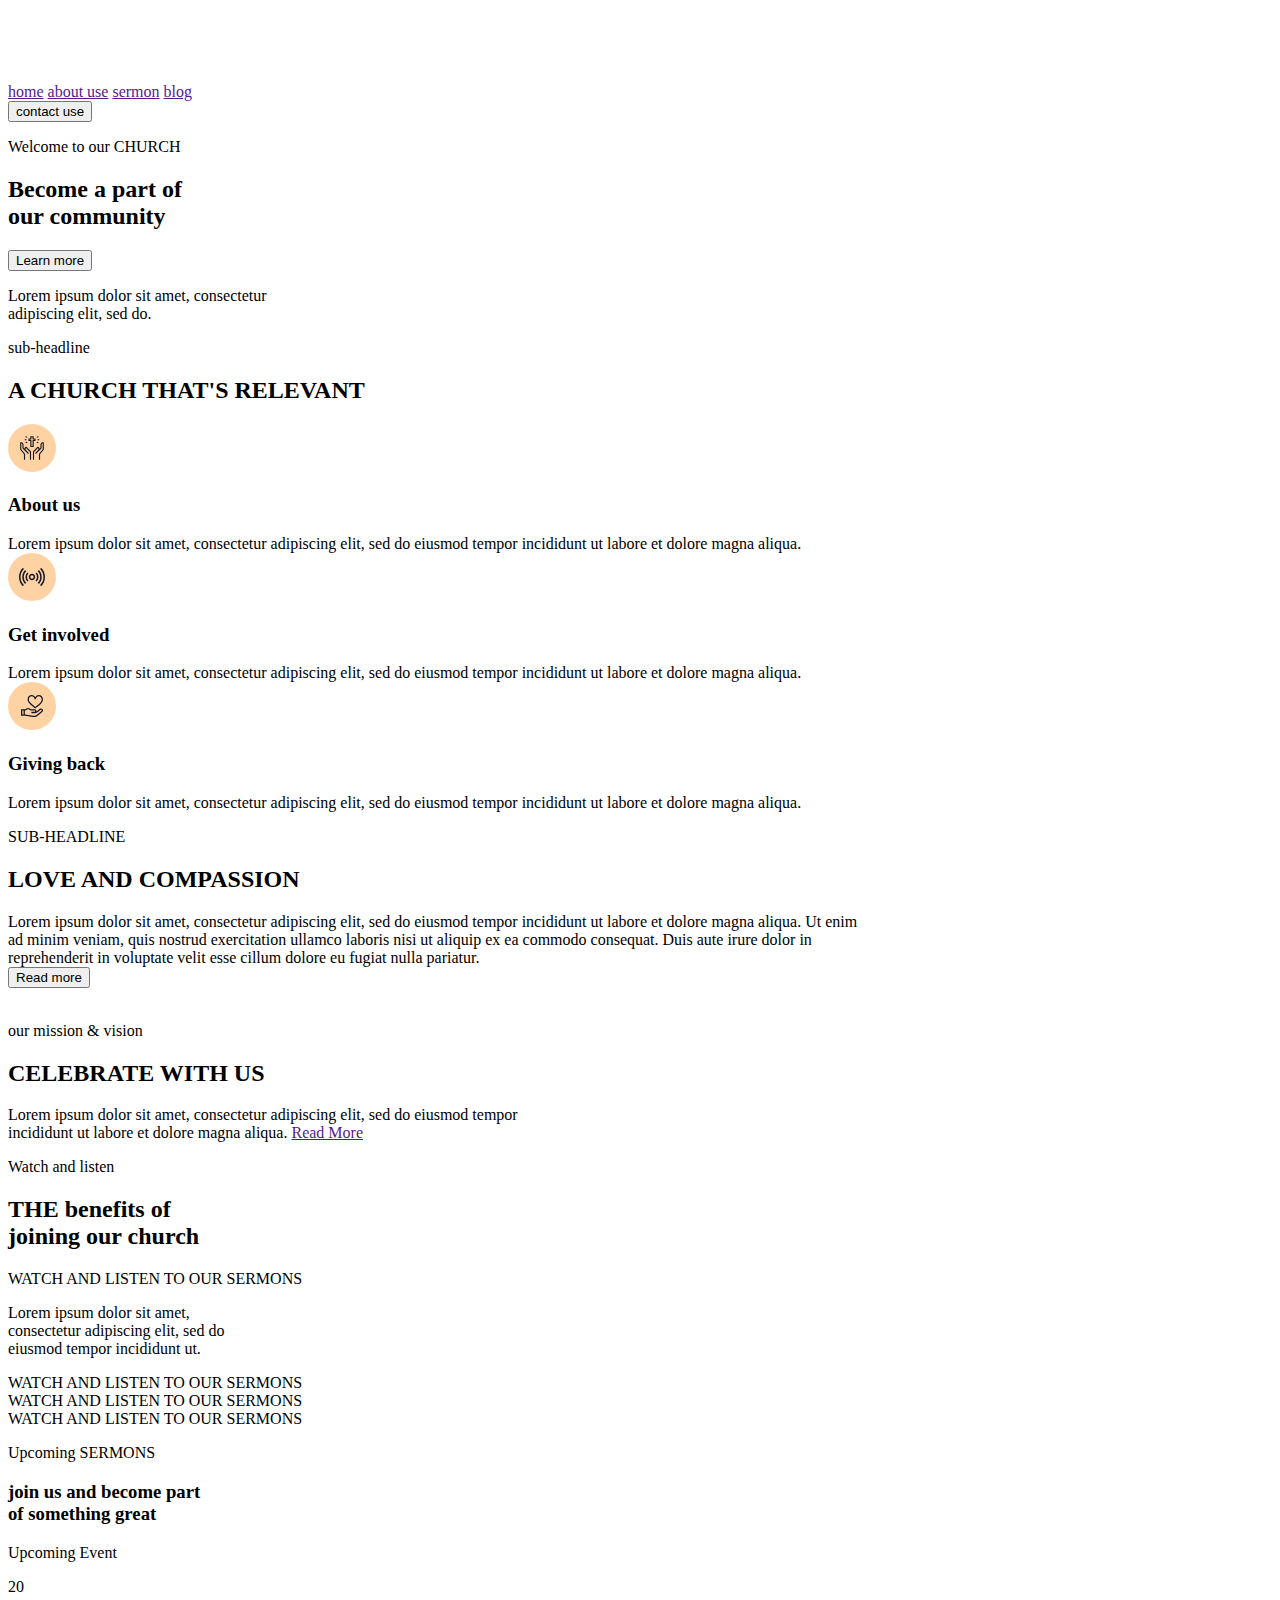
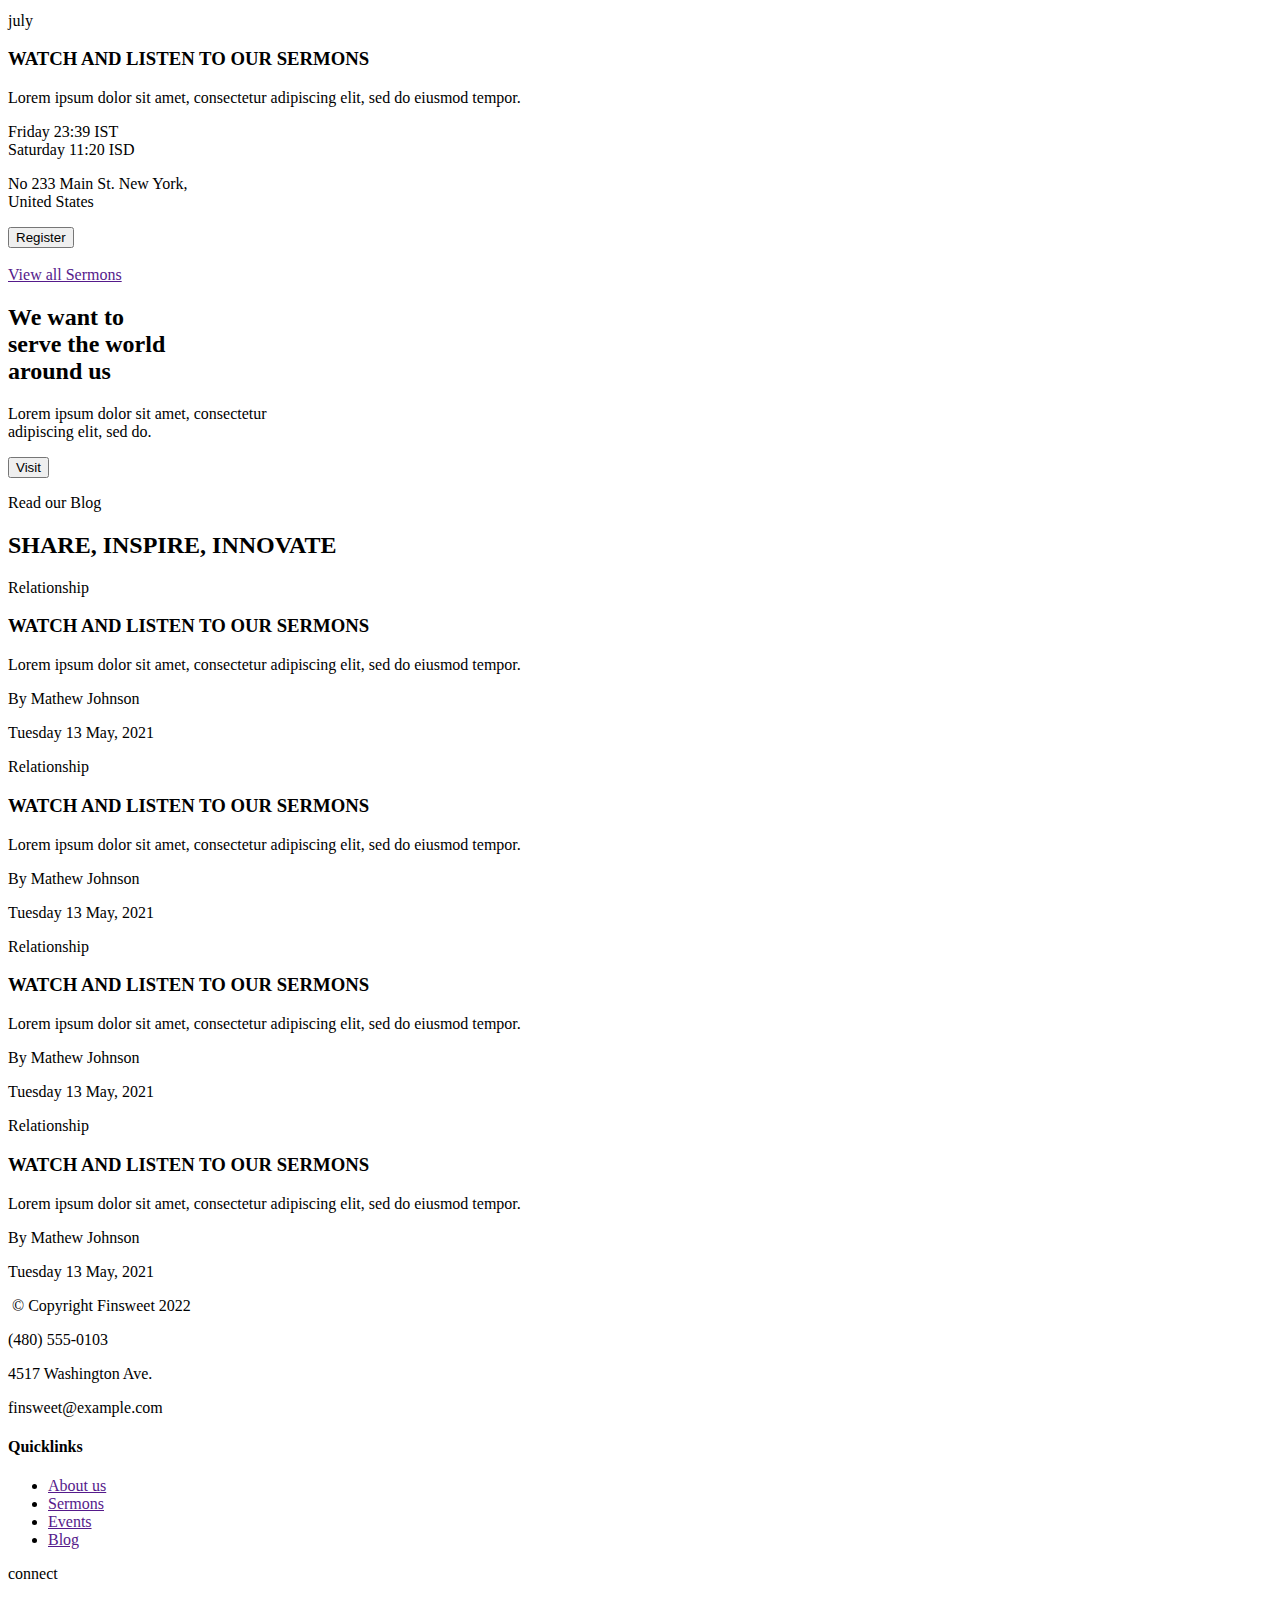
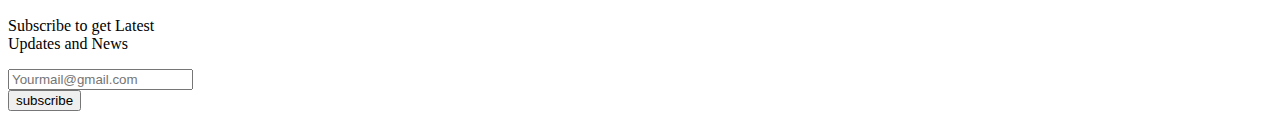
==== index.html @ 93ee2732 "first commit" ====
<!DOCTYPE html>
<html lang="en">
  <head>
    <meta charset="UTF-8" />
    <meta http-equiv="X-UA-Compatible" content="IE=edge" />
    <meta name="viewport" content="width=device-width, initial-scale=1.0" />
    <title>Document</title>
    <link rel="preconnect" href="https://fonts.googleapis.com" />
    <link rel="preconnect" href="https://fonts.gstatic.com" crossorigin />
    <link
      href="https: //fonts.googleapis.com/css2?family= Cormorant+Garamond:ital,wght@0,400;0,700;1,400;1,700 & family = Roboto+Condensed:ital,wght@1,400;1,700 & display=swap"
      rel="stylesheet "
    />
    <link rel="stylesheet" href="../Church/scss/header.css" />
  </head>
  <body>
    <header class="header">
      <div class="container">
        <nav class="header__nav">
          <div class="header__left">
            <h1 class="header__title">
              <svg
                width="134"
                height="32"
                viewBox="0 0 134 32"
                fill="none"
                xmlns="http://www.w3.org/2000/svg"
              >
                <path
                  d="M130.101 4.02048V11.4872H132.756V15.0974H130.101V21.8256C130.101 22.4821 130.266 22.9743 130.598 23.3025C130.93 23.6307 131.428 23.7949 132.092 23.7949C132.424 23.7949 134 23.7949 134 23.7949V28.0615C134 28.0615 131.096 28.0615 130.681 28.0615C129.354 28.0615 127.695 27.8154 126.533 26.7487C125.371 25.682 124.873 24.2872 124.873 22.3179V15.0154H122.467V11.4051H124.873V4.02048H130.101ZM114.585 28.3897C112.179 28.3897 110.104 27.5693 108.694 26.0923C107.2 24.6154 106.536 22.6461 106.536 20.3487V19.7744C106.536 17.2308 107.2 15.1795 108.528 13.5385C109.855 11.9795 111.764 11.159 114.253 11.159C116.493 11.159 118.319 11.8154 119.563 13.1282C120.891 14.5231 121.471 16.3282 121.471 18.6257V21.3333H111.93V21.4154C112.013 22.3179 112.427 22.8923 113.008 23.4667C113.589 24.041 114.419 24.2872 115.331 24.2872C116.327 24.2872 117.074 24.2051 117.655 24.041C118.235 23.8769 119.065 23.6308 119.895 23.2205L121.14 26.4205C120.393 26.9949 119.48 27.4051 118.319 27.8154C117.157 28.2257 115.83 28.3897 114.585 28.3897ZM114.17 15.0974C113.423 15.0974 112.842 15.3436 112.51 15.9179C112.179 16.4923 111.93 17.2308 111.846 18.0513L111.93 18.1333H116.41V17.7231C116.41 16.8205 116.244 16.2462 115.912 15.8359C115.415 15.2616 114.916 15.0974 114.17 15.0974ZM97.0776 28.3897C94.6714 28.3897 92.5968 27.5693 91.1865 26.0923C89.7762 24.6154 89.0292 22.6461 89.0292 20.3487V19.7744C89.0292 17.2308 89.6929 15.1795 91.0204 13.5385C92.348 11.9795 94.2565 11.159 96.7455 11.159C98.9862 11.159 100.811 11.8154 102.056 13.1282C103.3 14.441 103.964 16.3282 103.964 18.6257V21.3333H94.4226V21.4154C94.5053 22.3179 94.9203 22.8923 95.5013 23.4667C96.0817 24.041 96.9115 24.2872 97.8241 24.2872C98.8201 24.2872 99.5666 24.2051 100.148 24.041C100.729 23.8769 101.558 23.6308 102.388 23.2205L103.632 26.4205C102.885 26.9949 101.973 27.4051 100.811 27.8154C99.7327 28.2257 98.4051 28.3897 97.0776 28.3897ZM96.7455 15.0974C95.9989 15.0974 95.4179 15.3436 95.0863 15.9179C94.7542 16.4923 94.5053 17.2308 94.4226 18.0513L94.5053 18.1333H98.9862V17.7231C98.9862 16.8205 98.8201 16.2462 98.4879 15.8359C97.9902 15.2616 97.4925 15.0974 96.7455 15.0974ZM81.2301 21.0051L83.0553 11.3231H87.7844L83.9679 27.9795H79.5704L76.8326 19.118H76.7493L74.0115 27.9795H69.614L65.7142 11.4051H70.5266L72.3518 21.1692H72.4346L75.0902 11.4051H78.409L81.2301 21.0051ZM59.2421 23.3025C59.2421 22.8923 58.9932 22.4821 58.4956 22.1538C57.9979 21.8256 57.168 21.4974 55.9233 21.2513C54.015 20.841 52.5214 20.2667 51.5258 19.5282C50.5301 18.7077 50.0323 17.641 50.0323 16.2462C50.0323 14.7692 50.6961 13.5385 51.8577 12.4718C53.1023 11.4051 54.7618 10.9948 56.8359 10.9948C58.9932 10.9948 60.8184 11.4872 62.0632 12.4718C63.3907 13.4564 63.9717 14.6872 63.8884 16.3282V16.4102H58.9105C58.9105 15.7538 58.7444 15.2615 58.4122 14.9333C58.0806 14.6051 57.4996 14.441 56.8359 14.441C56.2554 14.441 55.8405 14.6051 55.4256 14.9333C55.0107 15.2615 54.8446 15.5898 54.8446 16.082C54.8446 16.5744 55.0934 16.9026 55.5084 17.2308C55.9233 17.559 56.8359 17.8051 58.0806 18.0513C60.0719 18.4615 61.6483 19.0359 62.5609 19.7744C63.5568 20.5949 64.0545 21.6615 64.0545 23.1385C64.0545 24.6154 63.3907 25.8462 62.0632 26.8307C60.7357 27.8154 58.9932 28.3077 56.8359 28.3077C54.5958 28.3077 52.7704 27.7333 51.4428 26.5846C50.1153 25.4359 49.5344 24.2051 49.6174 22.7282V22.6461H54.3469C54.3469 23.4667 54.5958 24.041 55.0934 24.2872C55.5917 24.5333 56.2554 24.8616 57.002 24.8616C57.7485 24.8616 58.2467 24.6974 58.5783 24.4513C59.076 24.2051 59.2421 23.7949 59.2421 23.3025ZM36.6737 11.3231L36.8397 13.6205C37.4205 12.8 38.0843 12.1436 38.831 11.7334C39.6608 11.241 40.4905 10.9948 41.4862 10.9948C43.0626 10.9948 44.3901 11.5692 45.3029 12.5539C46.2156 13.5385 46.7134 15.2615 46.7134 17.559V27.9795H41.6521V17.641C41.6521 16.6564 41.4861 16.082 41.0713 15.6718C40.6564 15.2615 40.0756 15.0974 39.3288 15.0974C38.831 15.0974 38.4162 15.1795 38.0013 15.3436C37.5864 15.5077 37.2546 15.7538 37.0056 16.082V28.0615H31.8613V11.4051H36.6737V11.3231ZM28.7084 8.20515H23.4811V4.02048H28.7084V8.20515ZM28.7084 28.0615H23.4811V11.4051H28.7084V28.0615ZM12.031 28.0615V14.9333H9.6248V11.3231H12.031V9.6C12.031 7.71283 12.6118 6.23591 13.6904 5.16926C14.852 4.1026 16.5945 3.85641 17.8391 3.85641C18.2539 3.85641 21.1579 3.85641 21.1579 3.85641V8.04102C21.1579 8.04102 19.5815 8.04102 19.2496 8.04102C18.5858 8.04102 18.088 8.20515 17.7561 8.53335C17.4242 8.86154 17.2582 9.35386 17.2582 10.0103V11.241H20.4942V14.8513H17.2582V27.8974H12.031V28.0615ZM2.07431 5.41539C2.07431 0.41026 4.72941 0 9.20994 0V3.93848C7.13561 3.93848 6.30588 4.26667 6.30588 5.49745V11.9795C6.30588 13.4564 6.38887 15.0154 5.14427 16C6.38887 16.9846 6.30588 18.4615 6.30588 20.0205V26.5026C6.30588 27.8154 7.13561 28.0615 9.20994 28.0615V32C4.72941 32 2.07431 31.5897 2.07431 26.5846V20.0205C2.07431 18.9539 2.07431 17.8051 0 17.8051V16.082V14.359C2.07431 14.359 2.07431 13.1282 2.07431 12.1436V5.41539Z"
                  fill="white"
                />
              </svg>
            </h1>
            <div class="header__menu">
              <a class="header__link" href="">home</a>
              <a class="header__link" href="">about use</a>
              <a class="header__link" href="">sermon</a>
              <a class="header__link" href="">blog</a>
            </div>
          </div>
          <button class="btn btn_small">contact use</button>
        </nav>
      </div>
    </header>
    <main class="main">
      <section class="church">
        <div class="container">
          <p class="church__subtitle">Welcome to our CHURCH</p>
          <h2 class="church__title">
            Become a part of <br />
            our community
          </h2>
          <button class="btn">Learn more</button>
          <p class="church__end">
            Lorem ipsum dolor sit amet, consectetur <br />
            adipiscing elit, sed do.
          </p>
        </div>
      </section>
      <section class="sub-church">
        <div class="container">
          <p class="sub-church__subtitle subtitle">sub-headline</p>
          <h2 class="sub-church__title title">A CHURCH THAT'S RELEVANT</h2>
          <div class="sub-church__cards">
            <div class="sub-church__card">
              <svg
                width="48"
                height="48"
                viewBox="0 0 48 48"
                fill="none"
                xmlns="http://www.w3.org/2000/svg"
              >
                <circle cx="24" cy="24" r="24" fill="#FFD2A4" />
                <g clip-path="url(#clip0_182_2)">
                  <path
                    d="M35.25 18.1875C34.772 18.201 34.3025 18.3172 33.8734 18.5281C32.9475 18.9911 32.4375 19.869 32.4375 21V23.767L31.5354 24.669C31.3573 23.4916 30.356 22.8113 30.312 22.782C30.2038 22.7098 30.074 22.6774 29.9446 22.6902C29.8152 22.7031 29.6942 22.7603 29.6023 22.8523L25.1023 27.3523C24.9968 27.4578 24.9375 27.6008 24.9375 27.75V35.25C24.9375 35.3992 24.9968 35.5423 25.1023 35.6477C25.2077 35.7532 25.3508 35.8125 25.5 35.8125C25.6492 35.8125 25.7923 35.7532 25.8977 35.6477C26.0032 35.5423 26.0625 35.3992 26.0625 35.25V27.983L30.0197 24.0258C30.2021 24.2344 30.3977 24.5389 30.4322 24.91C30.4807 25.4338 30.2015 26.0031 29.6025 26.6022L27.3525 28.8522C27.2484 28.958 27.1904 29.1006 27.191 29.249C27.1916 29.3974 27.2508 29.5395 27.3557 29.6445C27.4607 29.7494 27.6028 29.8086 27.7512 29.8092C27.8996 29.8098 28.0422 29.7518 28.148 29.6477L30.398 27.3977L33.398 24.3977C33.5034 24.2922 33.5625 24.1491 33.5625 24V21C33.5625 20.2999 33.8194 19.8253 34.348 19.5489C34.4567 19.4926 34.5703 19.4464 34.6875 19.4109V25.2961L31.0679 29.6397C30.9836 29.7408 30.9374 29.8683 30.9375 30V35.25C30.9375 35.3992 30.9968 35.5423 31.1023 35.6477C31.2077 35.7532 31.3508 35.8125 31.5 35.8125C31.6492 35.8125 31.7923 35.7532 31.8977 35.6477C32.0032 35.5423 32.0625 35.3992 32.0625 35.25V30.2037L35.6821 25.8601C35.7664 25.759 35.8125 25.6316 35.8125 25.5V18.75C35.8125 18.6008 35.7532 18.4577 35.6477 18.3523C35.5423 18.2468 35.3992 18.1875 35.25 18.1875Z"
                    fill="#161722"
                  />
                  <path
                    d="M18.3977 22.8523C18.3058 22.7603 18.1848 22.7031 18.0554 22.6902C17.926 22.6774 17.7962 22.7098 17.688 22.782C17.644 22.8113 16.6427 23.4916 16.4646 24.669L15.5625 23.767V21C15.5625 19.869 15.0525 18.9911 14.1266 18.5281C13.6975 18.3172 13.228 18.201 12.75 18.1875C12.6008 18.1875 12.4577 18.2468 12.3523 18.3523C12.2468 18.4577 12.1875 18.6008 12.1875 18.75V25.5C12.1875 25.6316 12.2336 25.759 12.3179 25.8601L15.9375 30.2037V35.25C15.9375 35.3992 15.9968 35.5423 16.1023 35.6477C16.2077 35.7532 16.3508 35.8125 16.5 35.8125C16.6492 35.8125 16.7923 35.7532 16.8977 35.6477C17.0032 35.5423 17.0625 35.3992 17.0625 35.25V30C17.0625 29.8684 17.0164 29.741 16.9321 29.6399L13.3125 25.2963V19.4114C13.4194 19.4436 13.5234 19.4848 13.6234 19.5344C14.1712 19.8083 14.4375 20.2875 14.4375 21V24C14.4375 24.1492 14.4968 24.2922 14.6023 24.3977L17.6023 27.3977L19.8523 29.6477C19.958 29.7518 20.1007 29.8099 20.2491 29.8093C20.3974 29.8087 20.5396 29.7494 20.6445 29.6445C20.7494 29.5396 20.8087 29.3974 20.8093 29.2491C20.8099 29.1007 20.7518 28.958 20.6477 28.8523L18.3977 26.6023C17.7986 26.0031 17.5194 25.4338 17.568 24.9101C17.6024 24.5387 17.7982 24.2341 17.9805 24.0257L21.9375 27.983V35.25C21.9375 35.3992 21.9968 35.5423 22.1023 35.6477C22.2077 35.7532 22.3508 35.8125 22.5 35.8125C22.6492 35.8125 22.7923 35.7532 22.8977 35.6477C23.0032 35.5423 23.0625 35.3992 23.0625 35.25V27.75C23.0625 27.6008 23.0032 27.4578 22.8977 27.3523L18.3977 22.8523Z"
                    fill="#161722"
                  />
                  <path
                    d="M21 17.0625H22.3125V22.5C22.3125 22.6492 22.3718 22.7923 22.4773 22.8977C22.5827 23.0032 22.7258 23.0625 22.875 23.0625H25.125C25.2742 23.0625 25.4173 23.0032 25.5227 22.8977C25.6282 22.7923 25.6875 22.6492 25.6875 22.5V17.0625H27C27.1492 17.0625 27.2923 17.0032 27.3977 16.8977C27.5032 16.7923 27.5625 16.6492 27.5625 16.5V15C27.5625 14.8508 27.5032 14.7077 27.3977 14.6023C27.2923 14.4968 27.1492 14.4375 27 14.4375H25.6875V12.75C25.6875 12.6008 25.6282 12.4577 25.5227 12.3523C25.4173 12.2468 25.2742 12.1875 25.125 12.1875H22.875C22.7258 12.1875 22.5827 12.2468 22.4773 12.3523C22.3718 12.4577 22.3125 12.6008 22.3125 12.75V14.4375H21C20.8508 14.4375 20.7077 14.4968 20.6023 14.6023C20.4968 14.7077 20.4375 14.8508 20.4375 15V16.5C20.4375 16.6492 20.4968 16.7923 20.6023 16.8977C20.7077 17.0032 20.8508 17.0625 21 17.0625ZM21.5625 15.5625H22.875C23.0242 15.5625 23.1673 15.5032 23.2727 15.3977C23.3782 15.2923 23.4375 15.1492 23.4375 15V13.3125H24.5625V15C24.5625 15.1492 24.6218 15.2923 24.7273 15.3977C24.8327 15.5032 24.9758 15.5625 25.125 15.5625H26.4375V15.9375H25.125C24.9758 15.9375 24.8327 15.9968 24.7273 16.1023C24.6218 16.2077 24.5625 16.3508 24.5625 16.5V21.9375H23.4375V16.5C23.4375 16.3508 23.3782 16.2077 23.2727 16.1023C23.1673 15.9968 23.0242 15.9375 22.875 15.9375H21.5625V15.5625Z"
                    fill="#161722"
                  />
                  <path
                    d="M29.4375 15.75C29.4375 15.8992 29.4968 16.0423 29.6023 16.1477C29.7077 16.2532 29.8508 16.3125 30 16.3125H30.75C30.8992 16.3125 31.0423 16.2532 31.1477 16.1477C31.2532 16.0423 31.3125 15.8992 31.3125 15.75C31.3125 15.6008 31.2532 15.4577 31.1477 15.3523C31.0423 15.2468 30.8992 15.1875 30.75 15.1875H30C29.8508 15.1875 29.7077 15.2468 29.6023 15.3523C29.4968 15.4577 29.4375 15.6008 29.4375 15.75Z"
                    fill="#161722"
                  />
                  <path
                    d="M29.2971 13.6877C29.3958 13.6877 29.4927 13.6617 29.5781 13.6123L30.2276 13.2373C30.2921 13.2006 30.3487 13.1516 30.3941 13.0929C30.4396 13.0343 30.473 12.9673 30.4924 12.8957C30.5119 12.8241 30.5169 12.7494 30.5074 12.6758C30.4978 12.6022 30.4738 12.5313 30.4367 12.467C30.3996 12.4028 30.3502 12.3465 30.2913 12.3015C30.2323 12.2564 30.1651 12.2234 30.0934 12.2045C30.0216 12.1855 29.9469 12.1809 29.8734 12.191C29.7999 12.201 29.7291 12.2255 29.6651 12.263L29.0156 12.638C28.9084 12.7 28.8245 12.7956 28.7772 12.91C28.7298 13.0244 28.7215 13.1513 28.7536 13.2709C28.7857 13.3905 28.8563 13.4962 28.9546 13.5715C29.0529 13.6469 29.1733 13.6877 29.2971 13.6877Z"
                    fill="#161722"
                  />
                  <path
                    d="M29.0156 18.8623L29.6651 19.2373C29.7942 19.3107 29.9471 19.3301 30.0905 19.2911C30.2338 19.2522 30.3559 19.1582 30.4302 19.0295C30.5045 18.9009 30.5249 18.7481 30.4869 18.6045C30.4489 18.4609 30.3557 18.3382 30.2276 18.263L29.5781 17.888C29.5141 17.8505 29.4433 17.826 29.3698 17.816C29.2963 17.8059 29.2215 17.8105 29.1498 17.8295C29.0781 17.8484 29.0108 17.8814 28.9519 17.9265C28.893 17.9715 28.8435 18.0278 28.8064 18.092C28.7694 18.1563 28.7453 18.2272 28.7358 18.3008C28.7262 18.3744 28.7313 18.4491 28.7507 18.5207C28.7702 18.5923 28.8036 18.6593 28.849 18.7179C28.8945 18.7766 28.9511 18.8256 29.0156 18.8623Z"
                    fill="#161722"
                  />
                  <path
                    d="M17.25 16.3125H18C18.1492 16.3125 18.2923 16.2532 18.3977 16.1477C18.5032 16.0423 18.5625 15.8992 18.5625 15.75C18.5625 15.6008 18.5032 15.4577 18.3977 15.3523C18.2923 15.2468 18.1492 15.1875 18 15.1875H17.25C17.1008 15.1875 16.9577 15.2468 16.8523 15.3523C16.7468 15.4577 16.6875 15.6008 16.6875 15.75C16.6875 15.8992 16.7468 16.0423 16.8523 16.1477C16.9577 16.2532 17.1008 16.3125 17.25 16.3125Z"
                    fill="#161722"
                  />
                  <path
                    d="M17.7726 13.2372L18.4221 13.6122C18.4861 13.6497 18.5569 13.6742 18.6304 13.6843C18.7039 13.6943 18.7787 13.6897 18.8504 13.6708C18.9221 13.6518 18.9894 13.6188 19.0483 13.5738C19.1072 13.5287 19.1567 13.4725 19.1938 13.4082C19.2309 13.344 19.2549 13.273 19.2644 13.1995C19.274 13.1259 19.2689 13.0512 19.2495 12.9796C19.23 12.908 19.1966 12.8409 19.1512 12.7823C19.1057 12.7237 19.0491 12.6746 18.9846 12.638L18.3351 12.263C18.206 12.1895 18.0531 12.1702 17.9098 12.2091C17.7664 12.248 17.6443 12.3421 17.57 12.4707C17.4957 12.5993 17.4753 12.7521 17.5133 12.8957C17.5513 13.0393 17.6445 13.1621 17.7726 13.2372Z"
                    fill="#161722"
                  />
                  <path
                    d="M18.4221 17.888L17.7726 18.263C17.7082 18.2997 17.6516 18.3488 17.6061 18.4074C17.5607 18.466 17.5272 18.5331 17.5078 18.6046C17.4884 18.6762 17.4833 18.751 17.4929 18.8245C17.5024 18.8981 17.5264 18.969 17.5635 19.0333C17.6006 19.0975 17.65 19.1538 17.709 19.1989C17.7679 19.2439 17.8352 19.2769 17.9069 19.2958C17.9786 19.3148 18.0534 19.3194 18.1269 19.3093C18.2004 19.2993 18.2711 19.2748 18.3351 19.2373L18.9846 18.8623C19.0491 18.8256 19.1057 18.7766 19.1512 18.7179C19.1966 18.6593 19.23 18.5923 19.2495 18.5207C19.2689 18.4491 19.274 18.3744 19.2644 18.3008C19.2549 18.2272 19.2308 18.1563 19.1938 18.092C19.1567 18.0278 19.1072 17.9715 19.0483 17.9265C18.9894 17.8814 18.9221 17.8484 18.8504 17.8295C18.7787 17.8105 18.7039 17.8059 18.6304 17.816C18.5569 17.826 18.4861 17.8505 18.4221 17.888Z"
                    fill="#161722"
                  />
                </g>
                <defs>
                  <clipPath id="clip0_182_2">
                    <rect
                      width="24"
                      height="24"
                      fill="white"
                      transform="translate(12 12)"
                    />
                  </clipPath>
                </defs>
              </svg>
              <h3 class="sub-church__card-title third-title">About us</h3>
              <span
                >Lorem ipsum dolor sit amet, consectetur adipiscing elit, sed do
                eiusmod tempor incididunt ut labore et dolore magna
                aliqua.</span
              >
            </div>
            <div class="sub-church__card">
              <svg
                width="48"
                height="48"
                viewBox="0 0 48 48"
                fill="none"
                xmlns="http://www.w3.org/2000/svg"
              >
                <circle cx="24" cy="24" r="24" fill="#FFD2A4" />
                <g clip-path="url(#clip0_182_3)">
                  <path
                    d="M24 20.7908C22.2303 20.7908 20.7906 22.2305 20.7906 24.0001C20.7906 25.7698 22.2303 27.2095 24 27.2095C25.7696 27.2095 27.2093 25.7698 27.2093 24.0001C27.2093 22.2305 25.7696 20.7908 24 20.7908ZM24 25.6861C23.0703 25.6861 22.314 24.9297 22.314 24.0001C22.314 23.0705 23.0704 22.3142 24 22.3142C24.9296 22.3142 25.6859 23.0705 25.6859 24.0001C25.6859 24.9297 24.9296 25.6861 24 25.6861Z"
                    fill="#161722"
                  />
                  <path
                    d="M18.1955 18.1956L17.1183 17.1184C15.2774 18.9593 14.2636 21.4033 14.2636 24.0002C14.2636 26.597 15.2774 29.041 17.1183 30.8819L18.1956 29.8047C16.6424 28.2515 15.787 26.1901 15.787 24.0002C15.787 21.8102 16.6424 19.7488 18.1955 18.1956Z"
                    fill="#161722"
                  />
                  <path
                    d="M15.8889 15.8889L14.8117 14.8118C12.3537 17.2697 11 20.5329 11 24.0001C11 27.4673 12.3537 30.7304 14.8117 33.1884L15.8889 32.1112C13.7187 29.9409 12.5234 27.0604 12.5234 24.0001C12.5234 20.9398 13.7187 18.0592 15.8889 15.8889Z"
                    fill="#161722"
                  />
                  <path
                    d="M33.1882 14.8118L32.111 15.889C34.2813 18.0592 35.4765 20.9398 35.4765 24.0001C35.4765 27.0604 34.2813 29.9409 32.1111 32.1112L33.1883 33.1884C35.6463 30.7304 36.9999 27.4673 36.9999 24.0001C36.9999 20.5329 35.6463 17.2697 33.1882 14.8118Z"
                    fill="#161722"
                  />
                  <path
                    d="M30.8818 17.1184L29.8046 18.1956C31.3577 19.7488 32.213 21.8102 32.213 24.0002C32.213 26.1901 31.3577 28.2515 29.8045 29.8047L30.8817 30.8819C32.7226 29.041 33.7365 26.597 33.7365 24.0002C33.7365 21.4033 32.7227 18.9593 30.8818 17.1184Z"
                    fill="#161722"
                  />
                  <path
                    d="M28.5751 19.4248L27.4979 20.502C28.434 21.4381 28.9494 22.6803 28.9494 23.9999C28.9494 25.3195 28.434 26.5618 27.4979 27.4979L28.5751 28.5751C29.7989 27.3513 30.4729 25.7265 30.4729 23.9999C30.4729 22.2734 29.799 20.6486 28.5751 19.4248Z"
                    fill="#161722"
                  />
                  <path
                    d="M20.5021 20.502L19.4249 19.4248C18.2011 20.6486 17.5271 22.2734 17.5271 23.9999C17.5271 25.7265 18.2011 27.3513 19.4248 28.5751L20.5021 27.4979C19.566 26.5618 19.0505 25.3195 19.0505 23.9999C19.0505 22.6803 19.5661 21.4381 20.5021 20.502Z"
                    fill="#161722"
                  />
                </g>
                <defs>
                  <clipPath id="clip0_182_3">
                    <rect
                      width="26"
                      height="26"
                      fill="white"
                      transform="translate(11 11)"
                    />
                  </clipPath>
                </defs>
              </svg>
              <h3 class="sub-church__card-title third-title">Get involved</h3>
              <span
                >Lorem ipsum dolor sit amet, consectetur adipiscing elit, sed do
                eiusmod tempor incididunt ut labore et dolore magna
                aliqua.</span
              >
            </div>
            <div class="sub-church__card">
              <svg
                width="48"
                height="48"
                viewBox="0 0 48 48"
                fill="none"
                xmlns="http://www.w3.org/2000/svg"
              >
                <circle cx="24" cy="24" r="24" fill="#FFD2A4" />
                <g clip-path="url(#clip0_182_4)">
                  <path
                    d="M30.7796 13.0002C28.9476 13.0002 27.8474 14.1754 27.2471 15.1609C26.6469 14.1755 25.5466 13.0002 23.7147 13.0002C21.2848 13.0002 19.5377 15.021 19.5377 17.4793C19.5377 20.1475 21.6079 21.8759 24.7414 24.4922C26.6467 26.0828 26.8059 26.2438 27.2471 26.6211C27.7261 26.2238 27.8708 26.0186 30.0363 24.3531C32.3424 22.5794 34.9995 20.4053 34.9995 17.4793C34.9995 15.0506 33.2353 13.0002 30.7796 13.0002ZM29.2504 23.3313C28.6396 23.8012 27.9606 24.3234 27.2494 24.9195C26.6618 24.4163 26.1072 23.9533 25.5676 23.5027C22.6112 21.0344 20.8268 19.5445 20.8268 17.4793C20.8268 15.6607 22.0683 14.2893 23.7147 14.2893C25.4979 14.2893 26.3041 15.9785 26.568 16.7048L26.7222 17.1251H27.772L27.9262 16.7048C28.1901 15.9785 28.9963 14.2893 30.7795 14.2893C32.4504 14.2893 33.7104 15.6607 33.7104 17.4793C33.7104 19.8982 31.1455 21.8737 29.2504 23.3313Z"
                    fill="#161722"
                  />
                  <path
                    d="M24.7005 34.9106C25.0555 34.9698 25.418 34.9997 25.7778 34.9997C27.3281 34.9997 28.8328 34.4477 30.0153 33.4454L34.2807 29.8759C35.1217 29.1948 35.2434 27.9591 34.5498 27.1269C33.8726 26.3144 32.6912 26.1904 31.86 26.8446L29.0945 29.098C28.9073 29.2538 28.7038 29.387 28.4887 29.4958C28.5036 29.3991 28.5114 29.3 28.5114 29.1991C28.5114 28.133 27.644 27.2656 26.5778 27.2656H22.9777C22.5344 26.8489 21.449 25.9766 20.1327 25.9766C18.814 25.9766 17.6999 26.8544 17.2503 27.2656H13V33.7108H17.4586L24.7005 34.9106ZM15.5781 32.4217H14.289V28.5546H15.5781V32.4217ZM16.8671 28.5546H17.7926C18.4086 27.9081 19.2376 27.2656 20.1326 27.2656C21.0235 27.2656 21.8213 27.8972 22.4227 28.5546H26.5778C26.9332 28.5546 27.2223 28.8437 27.2223 29.1991C27.2223 29.5545 26.9332 29.8436 26.5778 29.8436H23.3552V31.1327H27.0329C28.084 31.1327 29.1079 30.7627 29.9163 30.091L32.6609 27.8546C32.9394 27.6383 33.3334 27.6807 33.5595 27.9521C33.7927 28.2319 33.7512 28.6476 33.4674 28.8757L29.1833 32.4607C28.2332 33.2668 27.0237 33.7107 25.7778 33.7107C25.4887 33.7107 25.1976 33.6866 24.9117 33.639L17.5646 32.4217H16.8671V28.5546Z"
                    fill="#161722"
                  />
                </g>
                <defs>
                  <clipPath id="clip0_182_4">
                    <rect
                      width="22"
                      height="22"
                      fill="white"
                      transform="translate(13 13)"
                    />
                  </clipPath>
                </defs>
              </svg>
              <h3 class="sub-church__card-title third-title">Giving back</h3>
              <span
                >Lorem ipsum dolor sit amet, consectetur adipiscing elit, sed do
                eiusmod tempor incididunt ut labore et dolore magna
                aliqua.</span
              >
            </div>
          </div>
          <p class="sub-church__subtitle subtitle">SUB-HEADLINE</p>
          <h2 class="sub-church__title title">LOVE AND COMPASSION</h2>
          <span class="sub-church__text">
            Lorem ipsum dolor sit amet, consectetur adipiscing elit, sed do
            eiusmod tempor incididunt ut labore et dolore magna aliqua. Ut enim
            <br />
            ad minim veniam, quis nostrud exercitation ullamco laboris nisi ut
            aliquip ex ea commodo consequat. Duis aute irure dolor in <br />
            reprehenderit in voluptate velit esse cillum dolore eu fugiat nulla
            pariatur.
          </span>
        </div>
      </section>
      <section class="read-more">
        <div class="container section-block">
          <button class="read-more__btn btn">Read more</button>
          <div class="read-more__images">
            <img
              src="../Church/imagesChurch/img/a-bearded-man-praying-5206040.png"
              alt=""
            />
            <img
              class="read-more__img"
              src="../Church/imagesChurch/img/man-and-woman-reading-book-while-sitting-on-pews-8468470.png"
              alt=""
            />
            <img
              src="../Church/imagesChurch/img/people-sitting-on-brown-pews-8674151.png"
              alt=""
            />
          </div>
          <p class="read-more__subtitle subtitle">our mission & vision</p>
          <h2 class="read-more__title title">CELEBRATE WITH US</h2>
          <span class="read-more__text"
            >Lorem ipsum dolor sit amet, consectetur adipiscing elit, sed do
            eiusmod tempor <br />
            incididunt ut labore et dolore magna aliqua.</span
          >
          <a class="read-more__link" href=""> Read More </a>
        </div>
      </section>
      <section class="watch-listen">
        <div class="container section-block1">
          <p class="watch-listen__text">Watch and listen</p>
          <h2 class="watch-listen__title">
            THE benefits of <br />
            joining our church
          </h2>
          <div class="watch-listen-cards">
            <div class="watch-listen-card cards__one">
              WATCH AND LISTEN TO OUR SERMONS
              <p class="watch-listen-cards_white">
                Lorem ipsum dolor sit amet,<br />
                consectetur adipiscing elit, sed do <br />
                eiusmod tempor incididunt ut.
              </p>
            </div>
            <div class="watch-listen-card cards__second">
              WATCH AND LISTEN TO OUR SERMONS
            </div>
            <div class="watch-listen-card cards__third">
              WATCH AND LISTEN TO OUR SERMONS
            </div>
            <div class="watch-listen-card cards__forth">
              WATCH AND LISTEN TO OUR SERMONS
            </div>
          </div>
        </div>
      </section>
      <section class="join-us">
        <div class="container join-us__block">
          <p class="join-us__text">Upcoming SERMONS</p>
          <h3 class="join-us__title">
            join us and become part <br />
            of something great
          </h3>
          <div class="join-us__cards">
            <div class="join-us__card">
              <span class="join-us-card__top-text"> Upcoming Event</span>
              <p class="join-us__card__data">20</p>
              <p class="join-us__card__data2">july</p>
              <h3 class="join-us__card__title">
                WATCH AND LISTEN TO OUR SERMONS
              </h3>
              <p class="join-us__card__text">
                Lorem ipsum dolor sit amet, consectetur adipiscing elit, sed do
                eiusmod tempor.
              </p>
              <div class="time">
                <p class="join-us__card__text">
                  Friday 23:39 IST <br />
                  Saturday 11:20 ISD
                </p>
              </div>
              <div class="place">
                <p class="join-us__card__text">
                  No 233 Main St. New York,<br />
                  United States
                </p>
              </div>
              <button class="join-us__btn">Register</button>
            </div>

            <img
              class="join-us__img"
              src="/Church/imagesChurch/img/a-man-and-woman-wearing-angel-costumes-8513040.png"
              alt=""
            />
          </div>
          <a class="join-us_link" href="">View all Sermons</a>
        </div>
      </section>
      <div class="last-section">
        <div class="last-section-inner container">
          <h2 class="last-section__title title">
            We want to <br />
            serve the world <br />
            around us
          </h2>
          <p class="last-section__text">
            Lorem ipsum dolor sit amet, consectetur <br />
            adipiscing elit, sed do.
          </p>
          <button class="last-section-btn btn">Visit</button>
        </div>
      </div>

      <div class="container last-section-end">
        <p class="last-section__text">Read our Blog</p>
        <h2 class="title">SHARE, INSPIRE, INNOVATE</h2>

        <div class="last-section-cards">
          <div class="last-section__card">
            <p class="last-section__card-subtitle">Relationship</p>
            <h3 class="last-section__card-title">
              WATCH AND LISTEN TO OUR SERMONS
            </h3>
            <p class="last-section__card-text">
              Lorem ipsum dolor sit amet, consectetur adipiscing elit, sed do
              eiusmod tempor.
            </p>
            <p class="last-section__card-name">By Mathew Johnson</p>
            <p class="last-section__card-data">Tuesday 13 May, 2021</p>
          </div>
          <div class="last-section__card">
            <p class="last-section__card-subtitle">Relationship</p>
            <h3 class="last-section__card-title">
              WATCH AND LISTEN TO OUR SERMONS
            </h3>
            <p class="last-section__card-text">
              Lorem ipsum dolor sit amet, consectetur adipiscing elit, sed do
              eiusmod tempor.
            </p>
            <p class="last-section__card-name">By Mathew Johnson</p>
            <p class="last-section__card-data">Tuesday 13 May, 2021</p>
          </div>
          <div class="last-section__card">
            <p class="last-section__card-subtitle">Relationship</p>
            <h3 class="last-section__card-title">
              WATCH AND LISTEN TO OUR SERMONS
            </h3>
            <p class="last-section__card-text">
              Lorem ipsum dolor sit amet, consectetur adipiscing elit, sed do
              eiusmod tempor.
            </p>
            <p class="last-section__card-name">By Mathew Johnson</p>
            <p class="last-section__card-data">Tuesday 13 May, 2021</p>
          </div>
          <div class="last-section__card">
            <p class="last-section__card-subtitle">Relationship</p>
            <h3 class="last-section__card-title">
              WATCH AND LISTEN TO OUR SERMONS
            </h3>
            <p class="last-section__card-text">
              Lorem ipsum dolor sit amet, consectetur adipiscing elit, sed do
              eiusmod tempor.
            </p>
            <p class="last-section__card-name">By Mathew Johnson</p>
            <p class="last-section__card-data">Tuesday 13 May, 2021</p>
          </div>
        </div>
      </div>
    </main>

    <footer class="footer">
      <div class="container">
        <div class="footer__flex">
          <div class="footer-left">
            <img src="/Church/imagesChurch/img/Vector.png" alt="" />
            <span class="footer-left__text footer-text">
              © Copyright Finsweet 2022
            </span>

            <p class="footer-left__text">(480) 555-0103</p>
            <p class="footer-left__text">4517 Washington Ave.</p>
            <p class="footer-left__text">finsweet@example.com</p>
          </div>
          <div class="footer-quicklinks">
            <h4 class="footer-quicklinks__title">Quicklinks</h4>
            <ul>
              <li class="footer-quicklinks__menu">
                <a class="footer-quicklinks__menu" href=""> About us</a>
              </li>
              <li class="footer-quicklinks__menu">
                <a class="footer-quicklinks__menu" href="">Sermons</a>
              </li>
              <li class="footer-quicklinks__menu">
                <a class="footer-quicklinks__menu" href="">Events</a>
              </li>
              <li class="footer-quicklinks__menu">
                <a class="footer-quicklinks__menu" href="">Blog</a>
              </li>
            </ul>
          </div>
          <div class="connect">
            connect
            <div class="connect__icon">
              <img src="../Church/imagesChurch/icon/facebook.png" alt="" />

              <img src="../Church/imagesChurch/icon/twitter.png" alt="" />

              <img src="../Church/imagesChurch/icon/In.png" alt="" />
            </div>
          </div>
          <div class="footer-subscribe">
            <p class="footer-title">
              Subscribe to get Latest <br />
              Updates and News
            </p>
            <form>
              <input
                class="form__input"
                placeholder="Yourmail@gmail.com"
                type="email"
              />
            </form>
            <button class="btn" type="reset">subscribe</button>
          </div>
        </div>
      </div>
    </footer>
  </body>
</html>
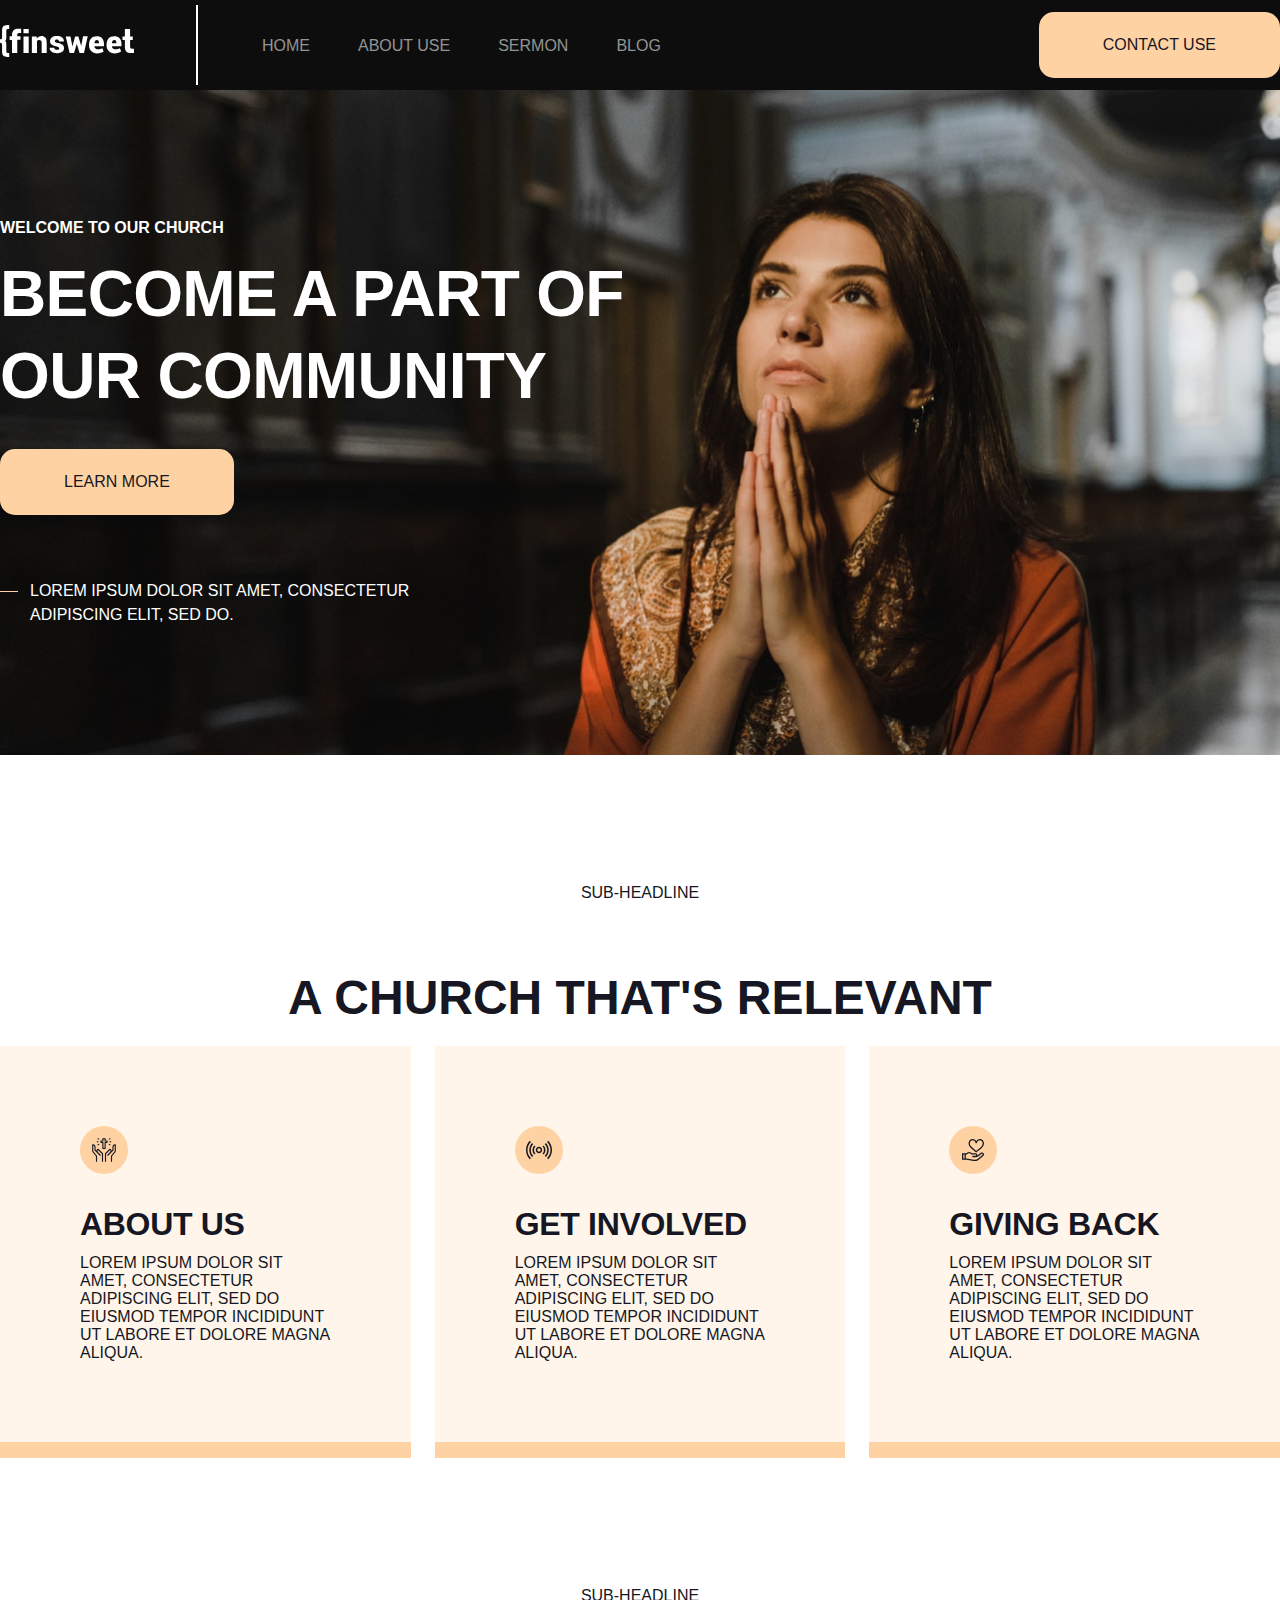
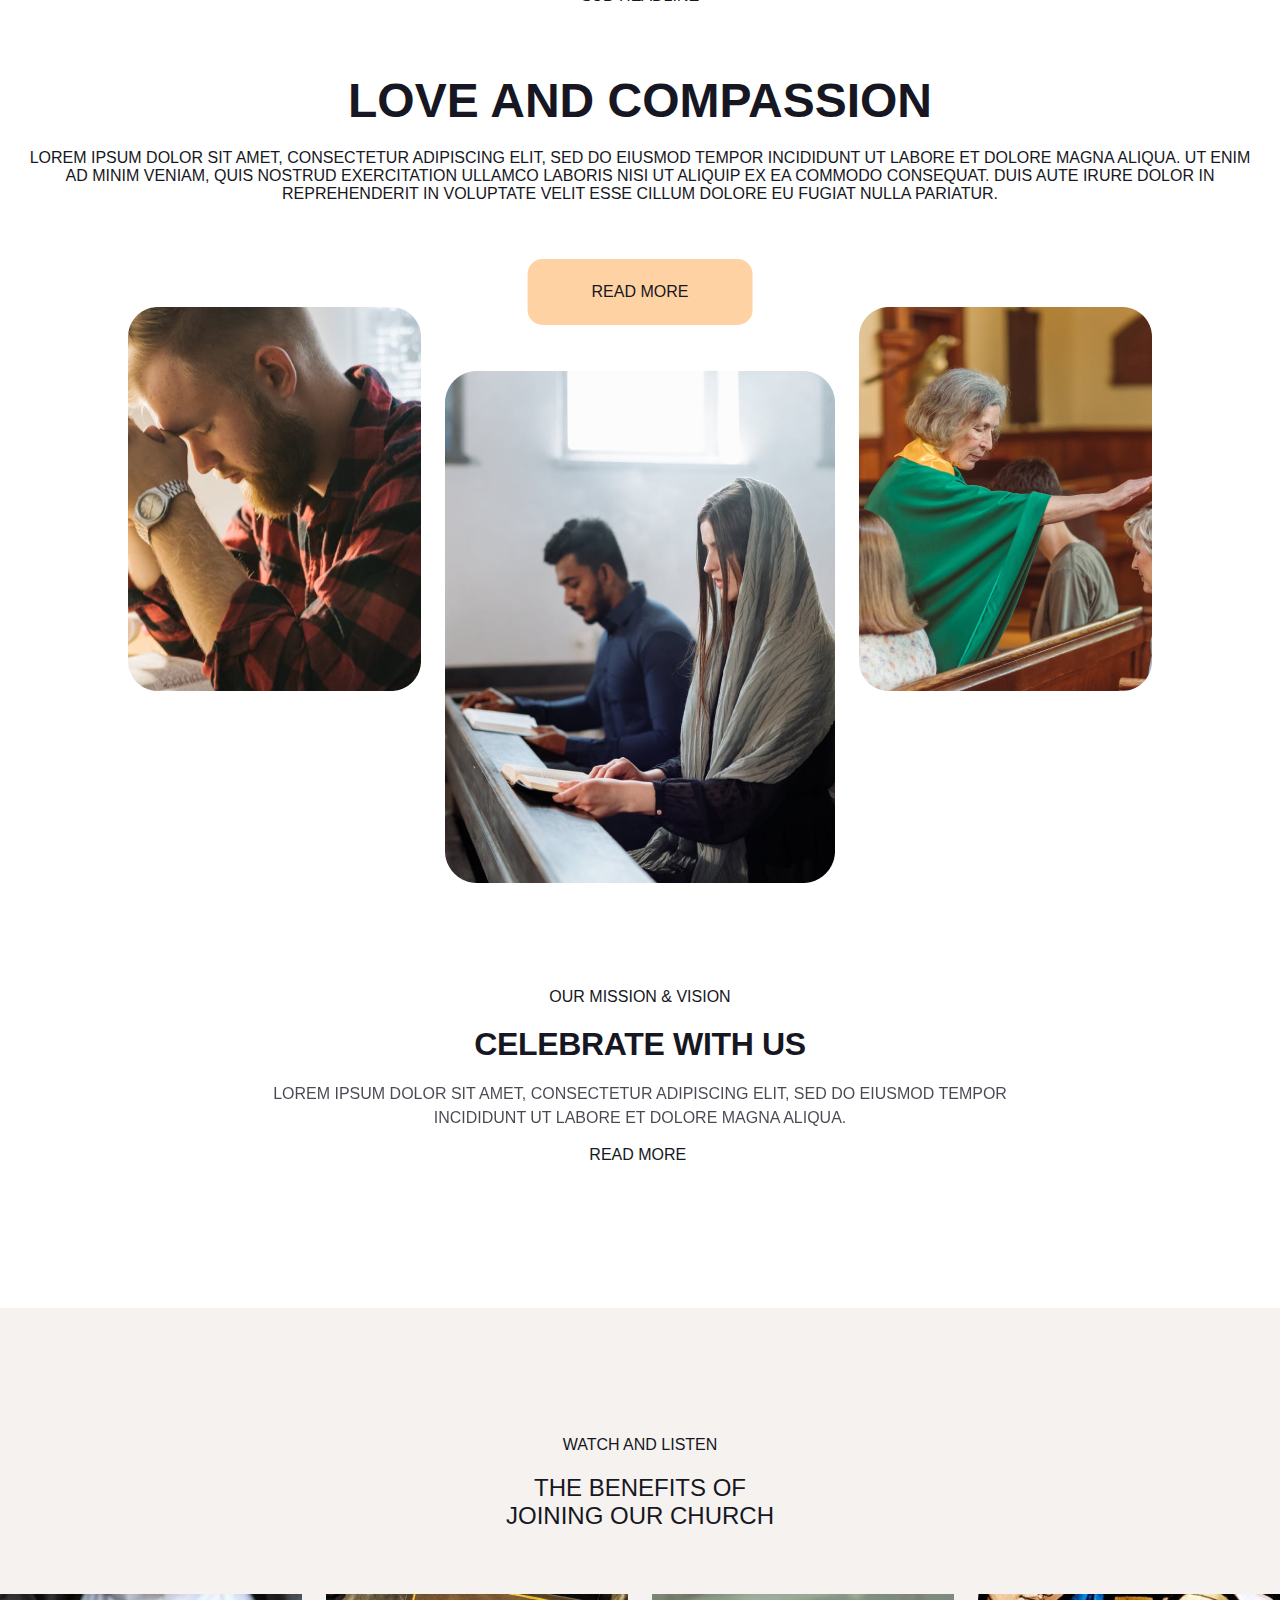
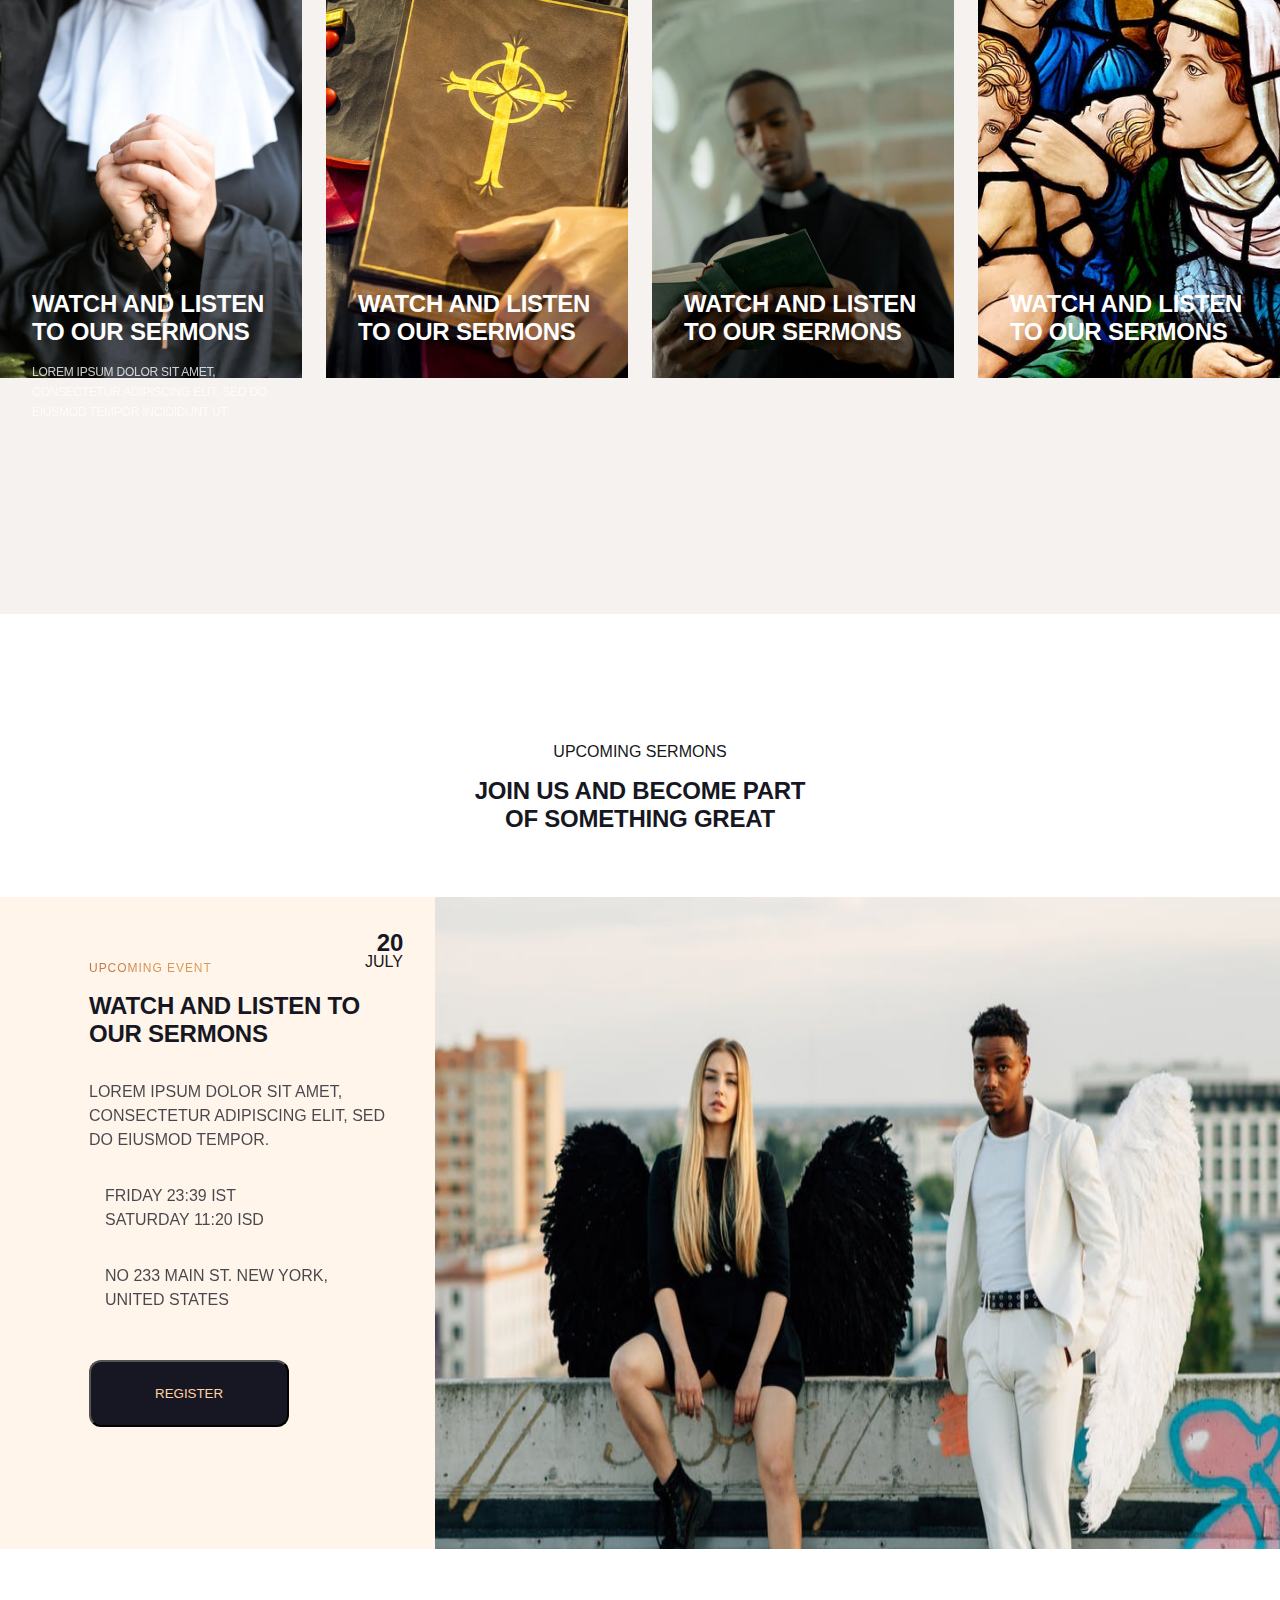
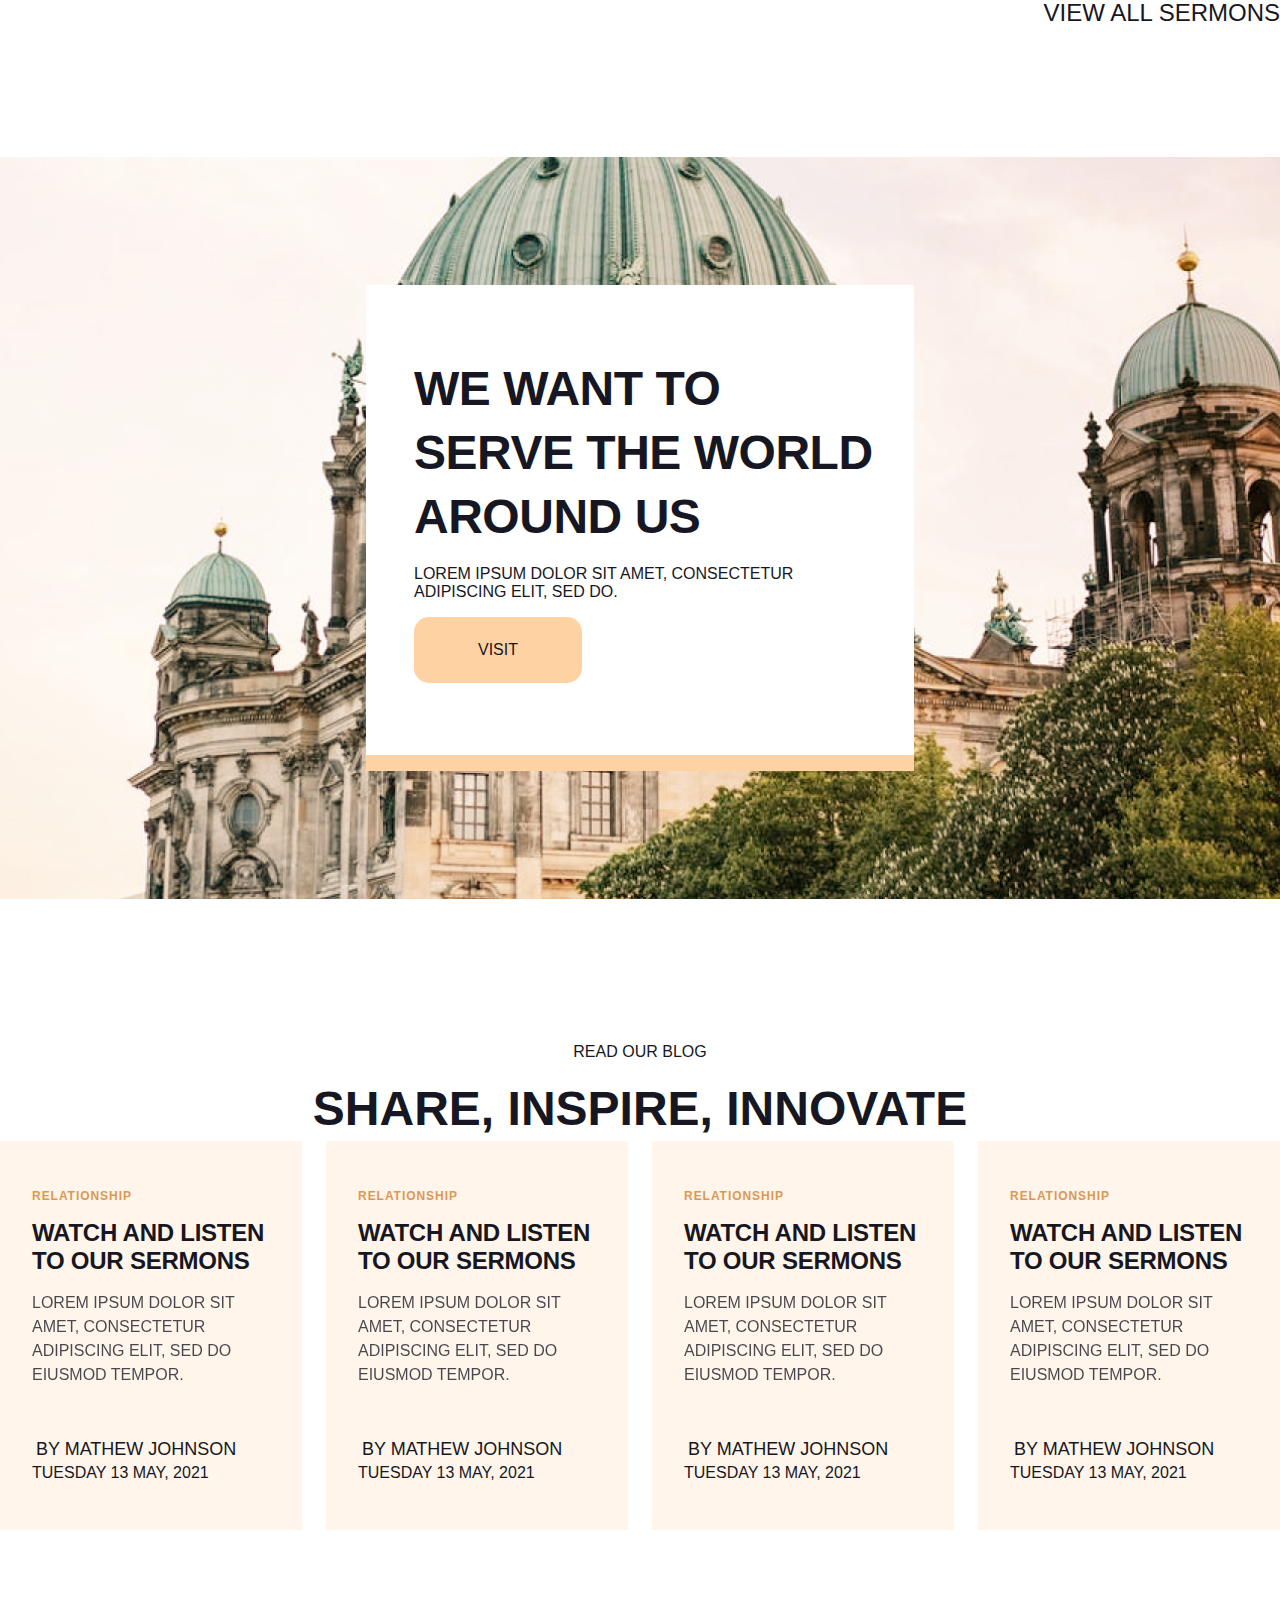
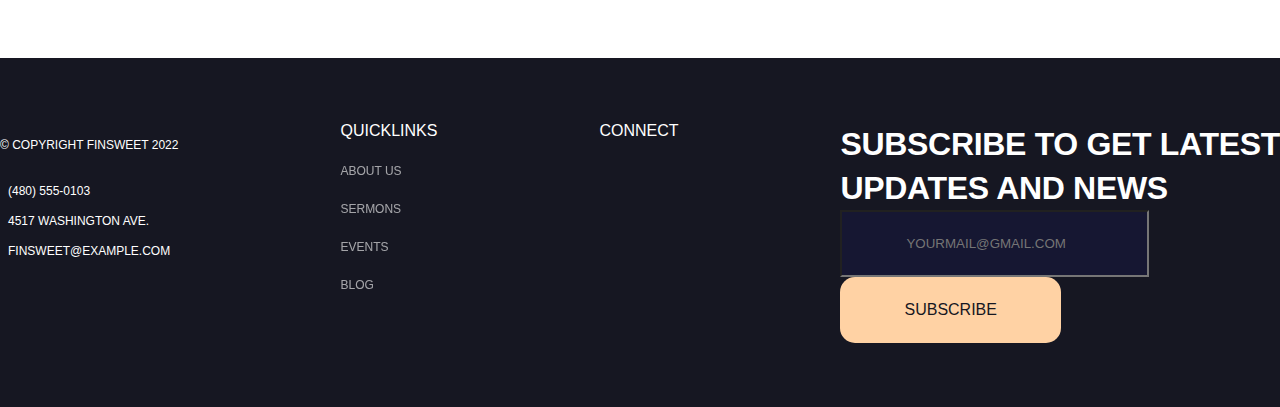
==== commit aa065f2c: "add stiles" ====
--- a/index.html
+++ b/index.html
@@ -11,7 +11,7 @@
       href="https: //fonts.googleapis.com/css2?family= Cormorant+Garamond:ital,wght@0,400;0,700;1,400;1,700 & family = Roboto+Condensed:ital,wght@1,400;1,700 & display=swap"
       rel="stylesheet "
     />
-    <link rel="stylesheet" href="../Church/scss/header.css" />
+    <link rel="stylesheet" href="./src/css/header.css" />
   </head>
   <body>
     <header class="header">
@@ -241,16 +241,16 @@
           <button class="read-more__btn btn">Read more</button>
           <div class="read-more__images">
             <img
-              src="../Church/imagesChurch/img/a-bearded-man-praying-5206040.png"
+              src="./src/imagesChurch/img/a-bearded-man-praying-5206040.png"
               alt=""
             />
             <img
               class="read-more__img"
-              src="../Church/imagesChurch/img/man-and-woman-reading-book-while-sitting-on-pews-8468470.png"
+              src="./src/imagesChurch/img/man-and-woman-reading-book-while-sitting-on-pews-8468470.png"
               alt=""
             />
             <img
-              src="../Church/imagesChurch/img/people-sitting-on-brown-pews-8674151.png"
+              src="./src/imagesChurch/img/people-sitting-on-brown-pews-8674151.png"
               alt=""
             />
           </div>
@@ -328,7 +328,7 @@
 
             <img
               class="join-us__img"
-              src="/Church/imagesChurch/img/a-man-and-woman-wearing-angel-costumes-8513040.png"
+              src="./src/imagesChurch/img/a-man-and-woman-wearing-angel-costumes-8513040.png"
               alt=""
             />
           </div>
--- a/src/css/header.css
+++ b/src/css/header.css
@@ -0,0 +1,559 @@
+* {
+  margin: 0;
+  padding: 0;
+  box-sizing: border-box;
+  color: #161722;
+  font-style: normal;
+  text-decoration: none;
+  list-style-type: none;
+  font-weight: 400;
+  font-family: "Roboto Condensed", sans-serif;
+  text-transform: uppercase;
+}
+
+.btn {
+  cursor: pointer;
+  border: none;
+  border-radius: 15px;
+  background-color: var(--beige);
+  text-transform: uppercase;
+  font-size: 16px;
+  padding: 24px 64px;
+}
+
+.btn-small {
+  padding: 20px 40px;
+}
+
+.subtitle {
+  font-size: 16px;
+  text-align: center;
+}
+
+.title {
+  font-weight: 700;
+  font-size: 48px;
+  line-height: 64px;
+}
+
+:root {
+  --beige: #ffd2a4;
+}
+
+.container {
+  max-width: 1280px;
+  margin: 0 auto;
+}
+
+.third-title {
+  font-weight: 700;
+  font-size: 32px;
+  line-height: 44px;
+  letter-spacing: -0.01em;
+  text-transform: uppercase;
+  color: #161722;
+}
+
+.church {
+  padding: 128px 0;
+  background: url(../imagesChurch/img/churchbg.png) center/cover no-repeat;
+}
+
+.church__subtitle {
+  text-transform: uppercase;
+  font-weight: 700;
+  font-size: 16px;
+  line-height: 19px;
+  color: #ffffff;
+}
+
+.church__title {
+  margin: 16px 0 32px;
+  font-weight: 700;
+  font-size: 64px;
+  line-height: 82px;
+  letter-spacing: -0.01em;
+  text-transform: uppercase;
+  color: #ffffff;
+}
+
+.church__end {
+  position: relative;
+  left: 30px;
+  margin-top: 64px;
+  font-size: 16px;
+  line-height: 24px;
+  color: #ffffff;
+}
+
+.church__end::before {
+  content: "";
+  position: absolute;
+  width: 18px;
+  height: 1px;
+  background-color: var(--beige);
+  top: 12px;
+  left: -30px;
+}
+
+.footer {
+  padding: 64px 0;
+  background-color: #161722;
+  margin-top: 128px;
+}
+
+.footer__flex {
+  display: flex;
+  justify-content: space-between;
+}
+
+.footer-left {
+  display: flex;
+  flex-direction: column;
+}
+
+.footer-left__text {
+  margin: 8px;
+  font-size: 12px;
+  line-height: 14px;
+  color: #ffffff;
+}
+
+.footer-text {
+  margin: 16px 0 24px;
+}
+
+.footer-quicklinks__title {
+  color: #ffffff;
+  font-size: 16px;
+  line-height: 24p;
+}
+
+.footer-quicklinks__menu {
+  margin: 24px 0;
+  opacity: 0.78;
+  font-size: 12px;
+  line-height: 14px;
+  color: #ffffff;
+}
+
+.connect {
+  color: #ffffff;
+  font-size: 16px;
+  line-height: 24p;
+  display: flex;
+  flex-direction: column;
+}
+
+.connect__icon {
+  margin-top: 21.5px;
+  display: flex;
+  justify-content: space-around;
+}
+
+.footer-title {
+  font-weight: 700;
+  font-size: 32px;
+  line-height: 44px;
+  letter-spacing: -0.01em;
+  color: #ffffff;
+}
+
+.form__input {
+  background-color: #161732;
+  color: #ffffff;
+  padding: 24px 64px;
+}
+
+.header {
+  background-color: #0d0d0d;
+  padding: 12px 0;
+}
+
+.header__link {
+  font-size: 16px;
+  line-height: 19px;
+  text-transform: uppercase;
+  color: rgba(255, 255, 255, 0.5647058824);
+}
+
+.header__left {
+  display: flex;
+  column-gap: 128px;
+  align-items: center;
+}
+
+.header__nav {
+  display: flex;
+  justify-content: space-between;
+}
+
+.header__menu {
+  display: flex;
+  column-gap: 48px;
+}
+
+.header__title {
+  position: relative;
+}
+
+.header__title::before {
+  content: "";
+  height: 80px;
+  width: 2px;
+  background-color: white;
+  position: absolute;
+  top: -20px;
+  right: -64px;
+}
+
+.last-section {
+  width: 100vw;
+  background-repeat: no-repeat;
+  background-size: cover;
+  background-position: center;
+  margin: 128px 0;
+  padding: 128px 366px;
+  background-image: url(../imagesChurch/img/Background.png);
+}
+
+.last-section-inner {
+  background-color: white;
+  border-bottom: 16px solid var(--beige);
+  padding: 72px 40px 72px 48px;
+}
+
+.last-section__text {
+  padding: 16px 0;
+}
+
+.last-section__title {
+  font-weight: 700;
+  font-size: 48px;
+  line-height: 64px;
+  letter-spacing: -0.01em;
+}
+
+.last-section-cards {
+  display: flex;
+  gap: 24px;
+}
+
+.last-section__card-text {
+  font-weight: 400;
+  font-size: 16px;
+  line-height: 24px;
+  color: #161722;
+  opacity: 0.78;
+}
+
+.last-section__card {
+  padding: 48px 32px;
+  background: #fff5eb;
+}
+
+.last-section__card-subtitle {
+  font-weight: 700;
+  font-size: 12px;
+  line-height: 14px;
+  letter-spacing: 0.08em;
+  color: #dc9853;
+}
+
+.last-section-end {
+  display: flex;
+  flex-direction: column;
+  align-items: center;
+}
+
+.last-section__card-title {
+  font-weight: 700;
+  font-size: 24px;
+  line-height: 28px;
+  letter-spacing: -0.01em;
+  margin: 16px 0;
+}
+
+.last-section__card-name {
+  padding: 4px;
+  margin-top: 48px;
+  font-size: 18px;
+  line-height: 21px;
+}
+
+.read-more__link::after {
+  content: url(/Church/imagesChurch/icon/Shape.png);
+}
+
+.read-more {
+  margin-bottom: 128px;
+}
+
+.read-more__title {
+  margin: 16px 0;
+  font-size: 32px;
+  line-height: 44px;
+  text-align: center;
+  letter-spacing: -0.01em;
+}
+
+.read-more__subtitle {
+  padding-top: 64px;
+  line-height: 19px;
+}
+
+.read-more__text {
+  display: block;
+  font-size: 16px;
+  line-height: 24px;
+  text-align: center;
+  opacity: 0.78;
+}
+
+.section-block {
+  position: relative;
+  display: flex;
+  flex-direction: column;
+  justify-content: center;
+}
+
+.read-more__images {
+  display: flex;
+  justify-content: center;
+  margin: 104px 0 232px;
+  column-gap: 438px;
+}
+
+.read-more__link {
+  margin: 16px auto;
+}
+
+.read-more__btn {
+  flex: none;
+  position: absolute;
+  top: 56px;
+  left: 50%;
+  transform: translate(-50%);
+  margin: 0 auto;
+}
+
+.read-more__img {
+  position: absolute;
+  top: 168px;
+}
+
+.sub-church__title {
+  margin: 64px 0 16px;
+  text-align: center;
+}
+
+.sub-church__cards {
+  display: flex;
+  column-gap: 24px;
+}
+
+.sub-church__card {
+  background-color: #fff5eb;
+  padding: 80px;
+  border-bottom: 16px solid #ffd2a4;
+}
+
+.sub-church__card-title {
+  padding: 24px 0 8px;
+}
+
+.sub-church__subtitle {
+  margin: 128px 0 16px;
+  font-size: 16px;
+  line-height: 19px;
+  text-align: center;
+  text-transform: uppercase;
+}
+
+.sub-church__text {
+  display: block;
+  text-align: center;
+}
+
+.watch-listen {
+  background-color: #f5f2f0;
+  padding: 128px 0;
+}
+
+.watch-listen__text {
+  text-align: center;
+  display: block;
+}
+
+.watch-listen__title {
+  text-align: center;
+  display: block;
+  padding: 20px 0 64px;
+}
+
+.watch-listen-cards {
+  display: flex;
+  gap: 24px;
+  color: white;
+}
+.cards__one {
+  padding: 208px 32px 32px;
+  background-image: url(..//imagesChurch/img/fashion-man-love-people-5875438.png);
+}
+
+.cards__second {
+  background-image: url(../imagesChurch/img/a-statue-holding-a-holy-book-5613134.png);
+}
+
+.cards__third {
+  background-image: url(..//imagesChurch/img/man-people-woman-connection-6276711.png);
+}
+
+.cards__forth {
+  background-image: url(..//imagesChurch/img/woman-in-blue-tank-top-and-man-in-red-shirt-painting-3795022.png);
+}
+
+.watch-listen-card {
+  color: white;
+  font-weight: 700;
+  font-size: 24px;
+  line-height: 28px;
+  letter-spacing: -0.01em;
+  padding: 296px 32px 32px;
+  background-repeat: no-repeat;
+}
+
+.watch-listen-cards_white {
+  color: white;
+  font-weight: 400;
+  font-size: 12px;
+  line-height: 20px;
+  opacity: 0.78;
+  margin: 16px 0 32px;
+}
+
+.join-us__text {
+  margin: 128px 0 16px;
+  display: block;
+  text-align: center;
+  font-size: 16px;
+  line-height: 19px;
+  color: #161722;
+}
+
+.join-us__title {
+  margin-bottom: 64px;
+  display: block;
+  text-align: center;
+  font-weight: 700;
+  font-size: 24px;
+  line-height: 28px;
+  letter-spacing: -0.01em;
+  color: #161722;
+}
+
+.join-us__cards {
+  display: flex;
+  flex-direction: row;
+  margin-bottom: 48px;
+}
+
+.join-us__card {
+  position: relative;
+  padding: 61px 32px 61px 89px;
+  background-color: #fff5eb;
+}
+
+.join-us__img {
+  background-repeat: no-repeat;
+  background-size: cover;
+}
+
+.join-us__btn {
+  color: #ffd2a4;
+  background-color: #161722;
+  backdrop-filter: blur(40px);
+  border-radius: 12px;
+  padding: 24px 64px;
+  margin: 32px 0 61px;
+}
+
+.join-us__card__title {
+  padding: 16px 0;
+  font-weight: 700;
+  font-size: 24px;
+  line-height: 28px;
+  letter-spacing: -0.01em;
+  color: #161722;
+}
+
+.join-us__card__text {
+  margin: 16px 0;
+  line-height: 24px;
+  color: #161722;
+  opacity: 0.78;
+  position: relative;
+}
+
+.join-us__card__data {
+  position: absolute;
+  top: 0;
+  right: 0;
+  padding: 32px 32px 0 0;
+  font-weight: 700;
+  font-size: 24px;
+  line-height: 28px;
+  letter-spacing: -0.01em;
+  color: #161722;
+}
+
+.join-us__card__data2 {
+  position: absolute;
+  top: 56px;
+  right: 0;
+  padding-right: 32px;
+}
+
+.join-us-card__top-text {
+  background: linear-gradient(109.61deg, #a54e2b -53.83%, #dc9853 62.61%);
+  -webkit-background-clip: text;
+  -webkit-text-fill-color: transparent;
+  background-clip: text;
+  font-size: 12px;
+  line-height: 14px;
+  letter-spacing: 0.08em;
+}
+
+.time {
+  display: flex;
+}
+
+.time::before {
+  padding: 16px 16px 0 0;
+  content: url(/Church/imagesChurch/icon/Clock\ icon.png);
+}
+
+.place {
+  display: flex;
+}
+
+.place::before {
+  padding: 16px 16px 0 0;
+  content: url(/Church/imagesChurch/icon/Icon.png);
+}
+
+.join-us_link {
+  position: relative;
+  display: block;
+  text-align: end;
+  font-size: 24px;
+  line-height: 32px;
+  color: #161722;
+}
+
+.join-us_link::after {
+  position: absolute;
+  top: -10%;
+  padding-left: 11px;
+  content: url(/Church/imagesChurch/icon/Shape.png);
+} /*# sourceMappingURL=header.css.map */
